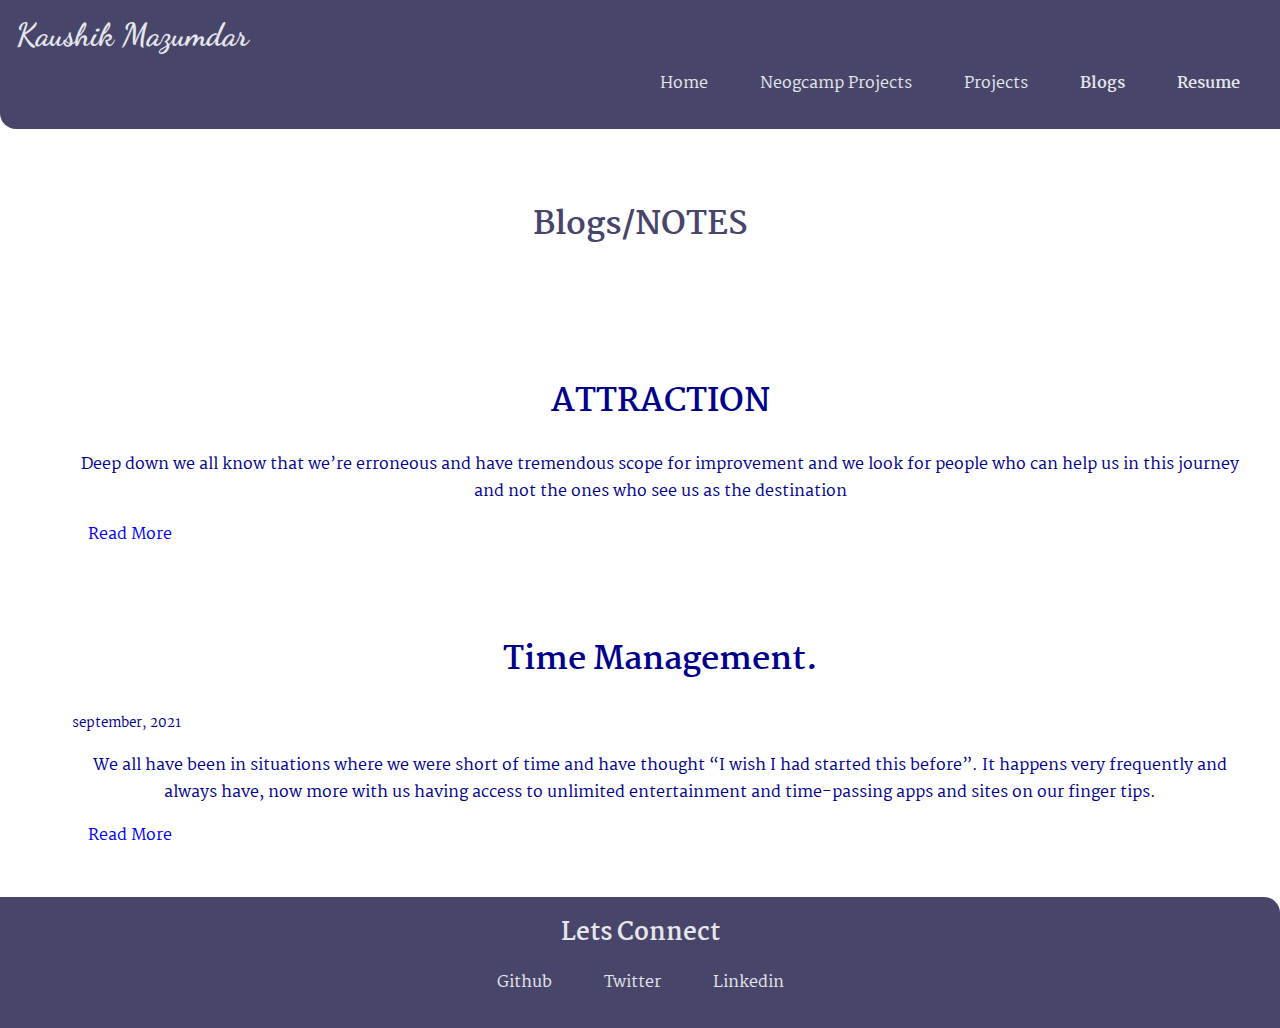
==== blog.html @ 856288fe "DOC UPDATE: Error fix" ====
<!DOCTYPE html>
<html lang="en">
<head>
    <meta charset="UTF-8">
    <meta name="viewport" content="width=device-width, initial-scale=1.0">
    <title> Blogs| Kaushik Mazumdar</title>
    <link href="/styles.css" rel="stylesheet"/>
</head>
<body>
    <nav class="navigation container">
        <div class="nav-brand">Kaushik Mazumdar</div>
        <ul class="list-non-bullet nav-pills">
            <li class="list-item-inline">
                <a  class="link " href="/index.html">Home</a>
            </li>
            <li class="list-item-inline">
                <a class="link " href="/neogcamp.html">Neogcamp Projects</a> 
            <li class="list-item-inline">
                <a class="link " href="/lib/Projects.html" >Projects</a>
            </li>
            <li class="list-item-inline">
                <a class="link link-active" href="/blog.html">Blogs</a>
            </li>
            <li class="list-item-inline">
                <a class="link link-active" href="/PDF/Kaushik_Analyst_resume.pdf" target="_blank">Resume</a>
            </li>
        </ul> 
    </nav>
    
    <header class="hero">
        <h1 class="hero-heading"><span class="heading-inverted">Blogs/NOTES</span></h1>
    </header>
    <main style="color:darkblue;">
        <ul class="list-non-bullet">
            <li>
                <article class="showcase-list container container-center  section ow">
                    <h1>ATTRACTION</h1>
                    <!-- <small>september, 2021</small> -->
                    <p>
                        Deep down we all know that we’re erroneous and have tremendous scope for 
                        improvement and we look for people who can help us in this journey and not
                         the ones who see us as the destination
                    </p>
    
                    <a class="link primary-link"
                        href="https://medium.com/@kmzdr1/attraction-bec5d6087912">Read
                        More</a>
                </article>
            </li>
            <li>
                <article class="showcase-list container container-center  section">
                    <h1>Time Management.</h1>
                    <small>september, 2021</small>
                    <p>
                        We all have been in situations where we were short of time and have thought “I wish I had started
                        this before”. It happens very frequently and always have, now more with us having access to
                        unlimited entertainment and time-passing apps and sites on our finger tips.
                    </p>
    
                    <a class="link primary-link" href="https://medium.com/@masranijay18/time-management-da2248c0a855">Read
                        More</a>
                </article>
            </li>
        </ul>
    
    </main>

    
    <footer class="footer container">
        <div class="footer-header">Lets Connect</div>
        <ul class="social-links list-non-bullet">
            <li class="list-item-inline" >
                <a class="link" href="https://github.com/kmzdr1">Github</a>
            </li>
            <li class="list-item-inline">
                <a class="link" href="https://twitter.com/1kaushik1">Twitter</a>
            </li>
            <li class="list-item-inline">
                <a class="link" href="https://linkedin.com/in/kmzdr1">Linkedin</a>
            </li>
        </ul>
    </footer>
</body>
</html>
---- styles.css ----
@import url('https://fonts.googleapis.com/css2?family=Martel:wght@400;700&display=swap');
@import url('https://fonts.googleapis.com/css2?family=Dancing+Script&display=swap');
:root{
    --primary-color:#48456b;
    --off-white:#E5E7EB;
}
body{
    font-family:"Martel",sans-serif;
    margin: 0px;
    /* background-image: url("/images/undraw_skateboard_d6or.svg"); */
    /* background-position: center; Center the image */
    /* background-repeat: no-repeat; Do not repeat the image */
    /* background-size: cover; */
    /* background-blend-mode: lighten; */
        
}

hr{
    margin:2rem 0rem;
}

/**container**/
.container{
    /* padding-left: 1rem; */
    /* padding-right: 1rem; */
    padding:0rem 1rem;
}
.container-centre{ 
    max-width: 900px;
    margin:auto;
    color: var(--primary-color)
    
}
/**Links**/
.link{
    text-decoration: none;
    padding: 0.5rem 1rem;
    
}
.link-primary{
    background-color: var(--primary-color);
    border-radius:0.5rem;
    color:white
}
.link-secondary{
    color:var(--primary-color);
    border-radius: 0.5rem;
    border: 1px solid var(--primary-color);

}
.list-non-bullet{
    list-style:none;
}
.list-item-inline{
    display: inline;
    padding:0rem 0.5rem;
}
.navigation {
    background-color: var(--primary-color);
    color:var(--off-white);
    padding: 1rem;
    border-bottom-left-radius: 1rem;
}
.navigation .nav-brand{
    font-weight: bold;
    font-family: 'Dancing Script', cursive;
    font-size: xx-large;
}
.navigation .nav-pills{
    text-align: right;
}
.navigation .link{
    color:var(--off-white);
}
.navigation .link-active{
    font-weight: bold;
}
.navigation li a:hover {
    color:black;
    font-weight: bold;
}
.hero{
    padding: 2rem;
}
.hero .hero-image{
    max-width: 800px;
    display:block;
    margin: auto;
    
}
.hero .hero-heading{
    color: var(--primary-color) ;
    padding-top: 1rem;
    text-align: center;
    display: block;
    
}
.hero .hero-heading .heading-inverted{
    color:var(--primary-color);
    padding-top: 1rem;
    text-align: left;
}

.heroMe{
    display: block;
  margin-left: auto;
  margin-right: auto;
  width: 90%;
}
.section{
    padding: 2rem;
}
.section h3 ,h1,p {
    text-align:center;
}
.OW{
    background-color: var(--off-white);
}
.footer{
    background-color: var(--primary-color);
    padding: 1rem .5rem;
    text-align: center;
    color:var(--off-white);
    border-top-right-radius: 1rem;
}
.footer .link{
    color:var(--off-white);
}
.footer .footer-header{
    font-weight: bold;
    font-size: x-large;
}
.footer ul{
    padding-inline-start: 0px;
}
.footer li a:hover {
    color:black;
    font-weight: bold;
}
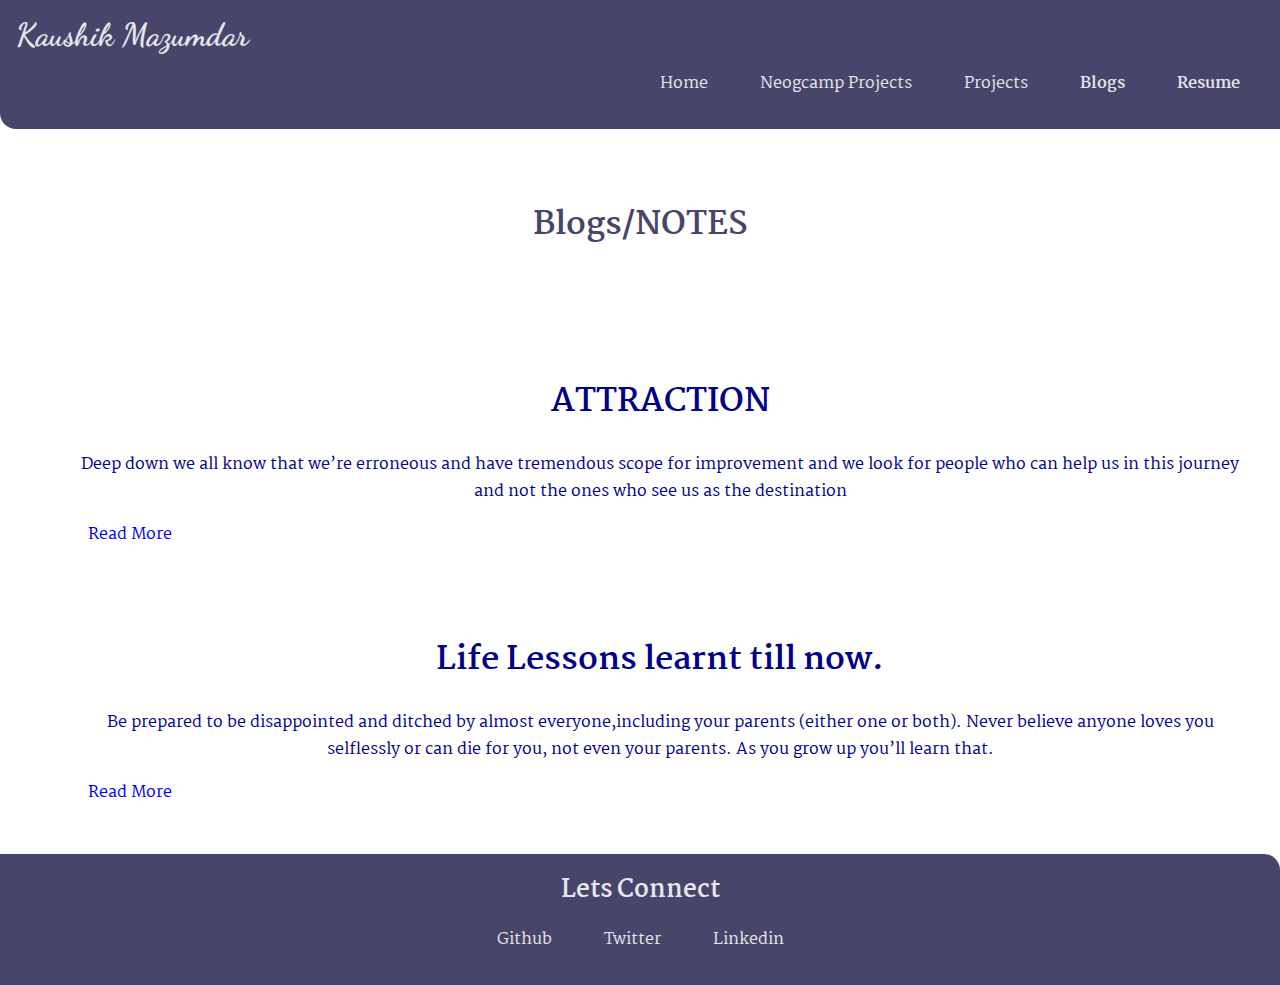
==== commit cfc55478: "doc update: blog update" ====
--- a/blog.html
+++ b/blog.html
@@ -49,15 +49,15 @@
             </li>
             <li>
                 <article class="showcase-list container container-center  section">
-                    <h1>Time Management.</h1>
-                    <small>september, 2021</small>
+                    <h1>Life Lessons learnt till now.</h1>
+                    <!-- <small>september, 2021</small> -->
                     <p>
-                        We all have been in situations where we were short of time and have thought “I wish I had started
-                        this before”. It happens very frequently and always have, now more with us having access to
-                        unlimited entertainment and time-passing apps and sites on our finger tips.
+                        Be prepared to be disappointed and ditched by almost everyone,including your parents 
+                        (either one or both). Never believe anyone loves you selflessly or can die for you,
+                        not even your parents. As you grow up you’ll learn that.
                     </p>
     
-                    <a class="link primary-link" href="https://medium.com/@masranijay18/time-management-da2248c0a855">Read
+                    <a class="link primary-link" href="https://medium.com/@kmzdr1/life-lessons-learnt-till-now-f856c6501963">Read
                         More</a>
                 </article>
             </li>
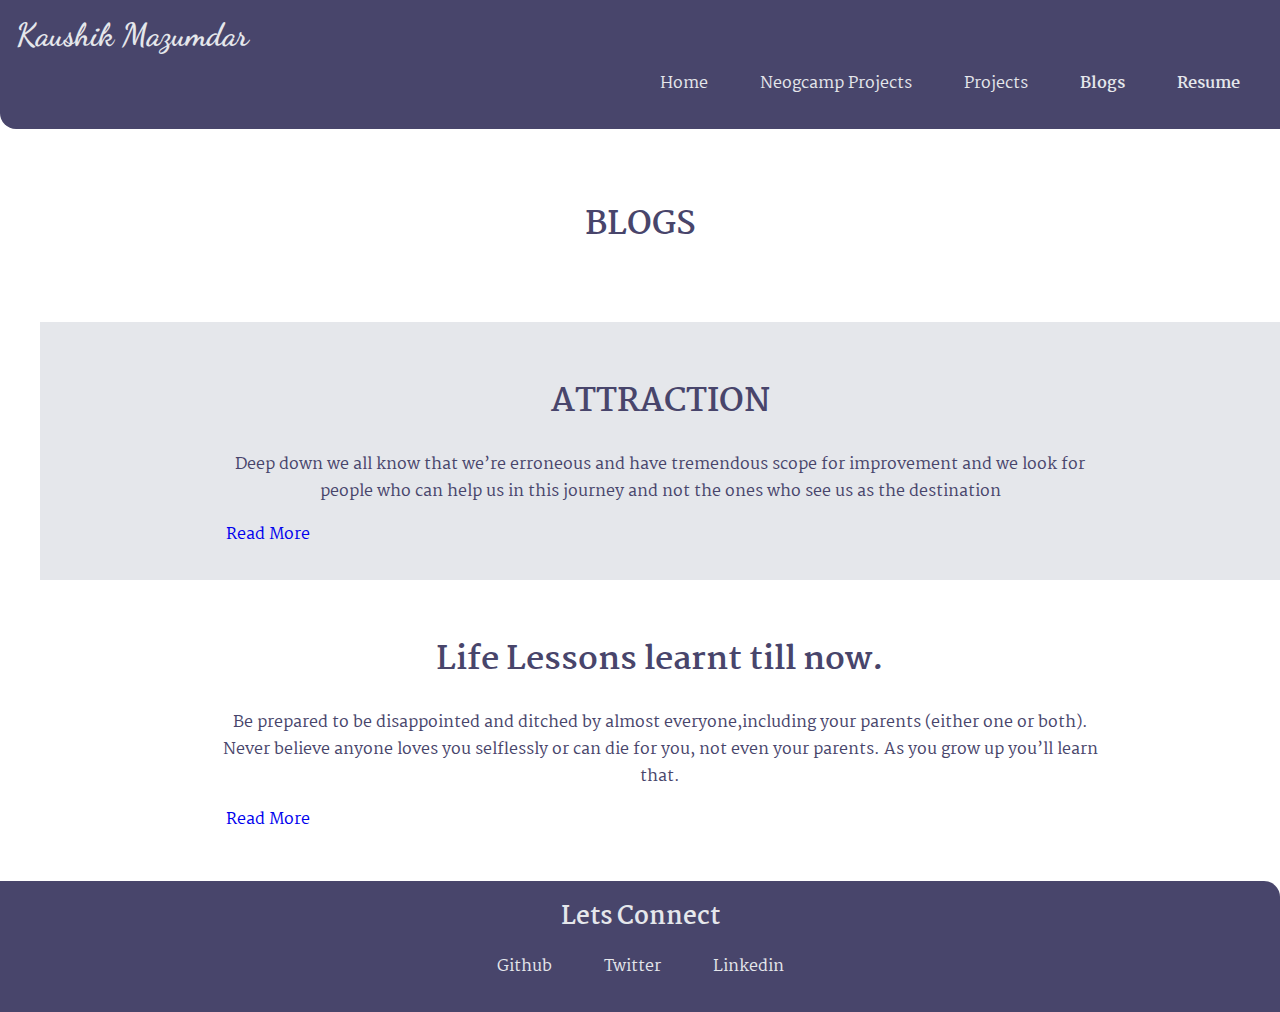
==== commit 4e7744ff: "doc update: blog page update" ====
--- a/blog.html
+++ b/blog.html
@@ -28,12 +28,13 @@
     </nav>
     
     <header class="hero">
-        <h1 class="hero-heading"><span class="heading-inverted">Blogs/NOTES</span></h1>
+        <h1 class="hero-heading"><span class="heading-inverted">BLOGS</span></h1>
     </header>
-    <main style="color:darkblue;">
+    <!-- <main style="color:darkblue;"> -->
         <ul class="list-non-bullet">
             <li>
-                <article class="showcase-list container container-center  section ow">
+                <section class="section OW ">
+                    <div class="container container-centre">
                     <h1>ATTRACTION</h1>
                     <!-- <small>september, 2021</small> -->
                     <p>
@@ -45,21 +46,22 @@
                     <a class="link primary-link"
                         href="https://medium.com/@kmzdr1/attraction-bec5d6087912">Read
                         More</a>
-                </article>
+                    </div>
+                </section>
             </li>
             <li>
-                <article class="showcase-list container container-center  section">
+                <section class="section">
+                    <div class="container container-centre">
                     <h1>Life Lessons learnt till now.</h1>
-                    <!-- <small>september, 2021</small> -->
-                    <p>
-                        Be prepared to be disappointed and ditched by almost everyone,including your parents 
-                        (either one or both). Never believe anyone loves you selflessly or can die for you,
-                        not even your parents. As you grow up you’ll learn that.
+                    <p>Be prepared to be disappointed and ditched by almost everyone,including your parents 
+                       (either one or both). Never believe anyone loves you selflessly or can die for you,
+                       not even your parents. As you grow up you’ll learn that.
                     </p>
     
                     <a class="link primary-link" href="https://medium.com/@kmzdr1/life-lessons-learnt-till-now-f856c6501963">Read
                         More</a>
-                </article>
+                    </div>
+                </section>
             </li>
         </ul>
     
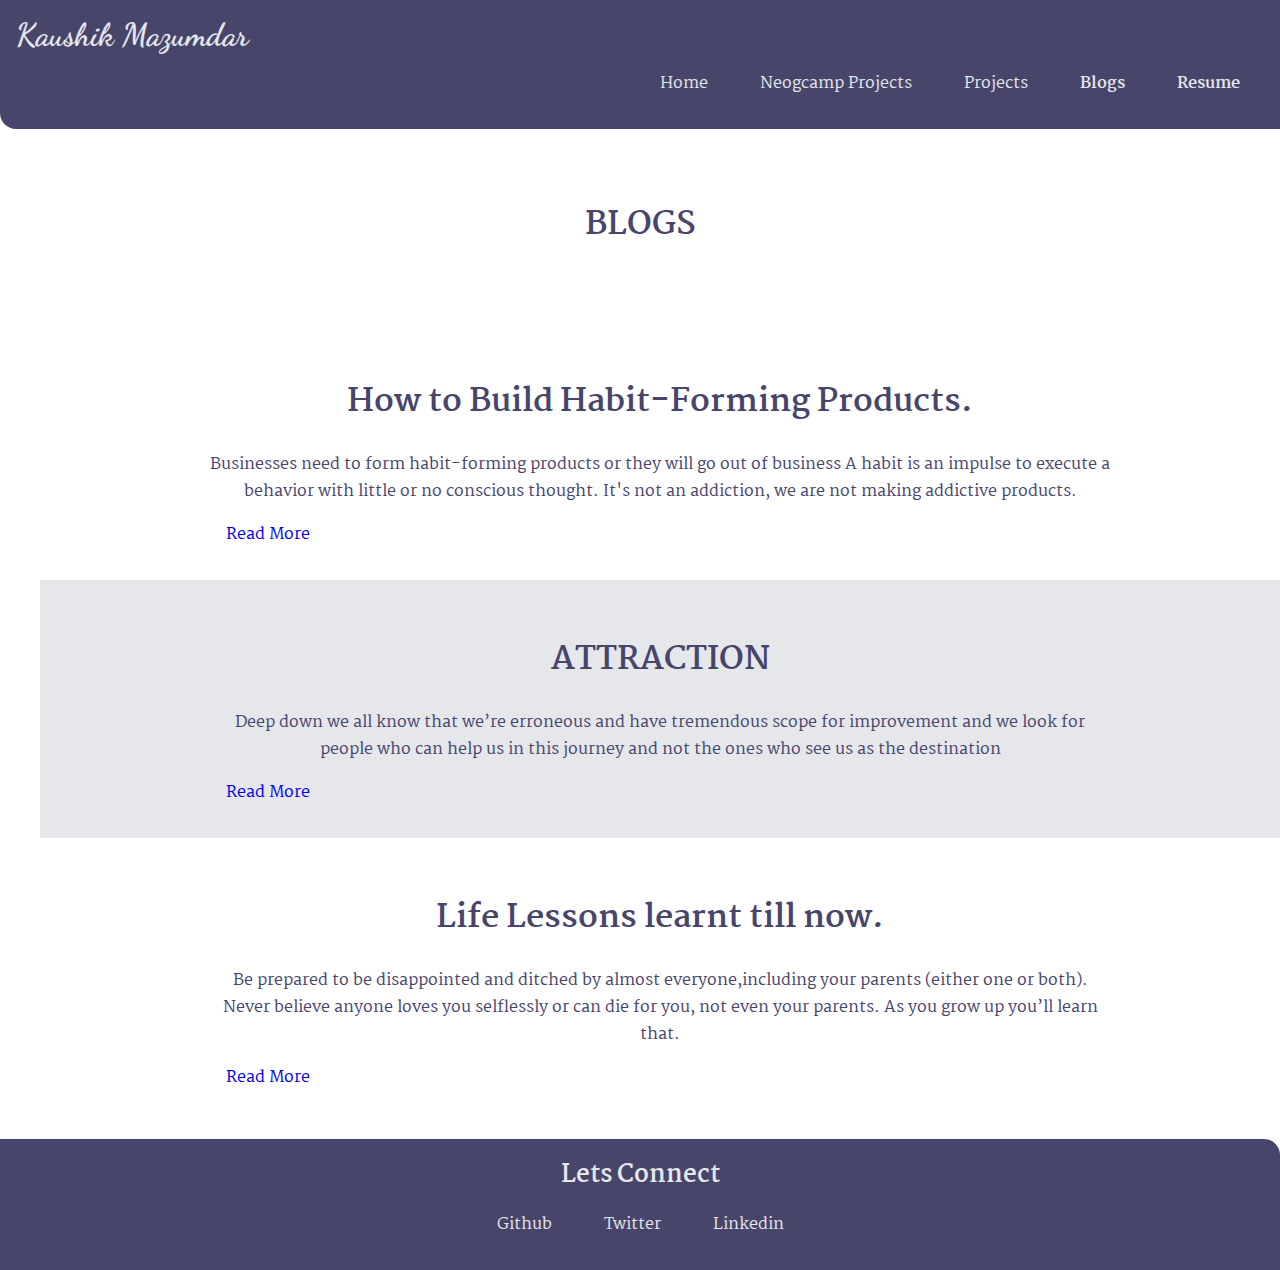
==== commit 281b0713: "doc: update" ====
--- a/blog.html
+++ b/blog.html
@@ -32,6 +32,22 @@
     </header>
     <!-- <main style="color:darkblue;"> -->
         <ul class="list-non-bullet">
+            <li>
+                <section class="section">
+                    <div class="container container-centre">
+                    <h1>How to Build Habit-Forming Products.</h1>
+                    <p>Businesses need to form habit-forming products or they will go out of business
+                        A habit is an impulse to execute a behavior with little or no conscious thought.
+                        It's not an addiction, we are not making addictive products.
+                    </p>
+    
+                    <a class="link primary-link" href="https://medium.com/@kmzdr1/how-to-build-habit-forming-products-b5bba83af845">Read
+                        More</a>
+                    </div>
+                </section>
+            </li>
+
+
             <li>
                 <section class="section OW ">
                     <div class="container container-centre">
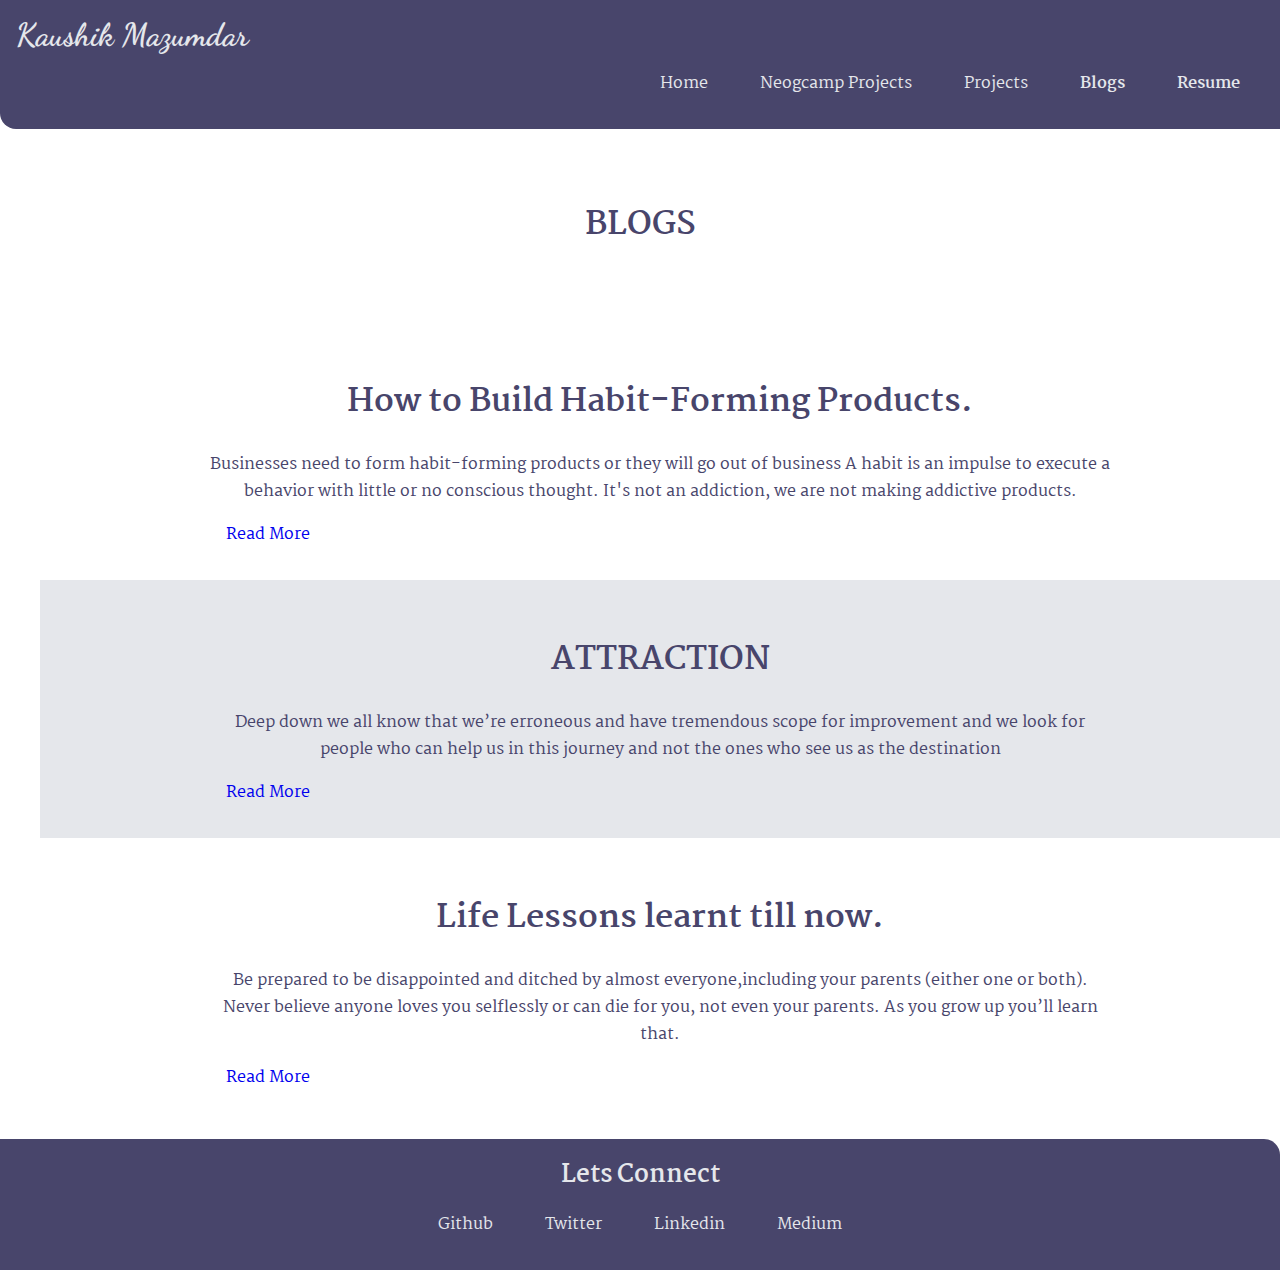
==== commit c293be92: "doc: update" ====
--- a/blog.html
+++ b/blog.html
@@ -96,6 +96,9 @@
             <li class="list-item-inline">
                 <a class="link" href="https://linkedin.com/in/kmzdr1">Linkedin</a>
             </li>
+            <li class="list-item-inline">
+                <a class="link" href="https://medium.com/@kmzdr1">Medium</a>
+            </li>
         </ul>
     </footer>
 </body>
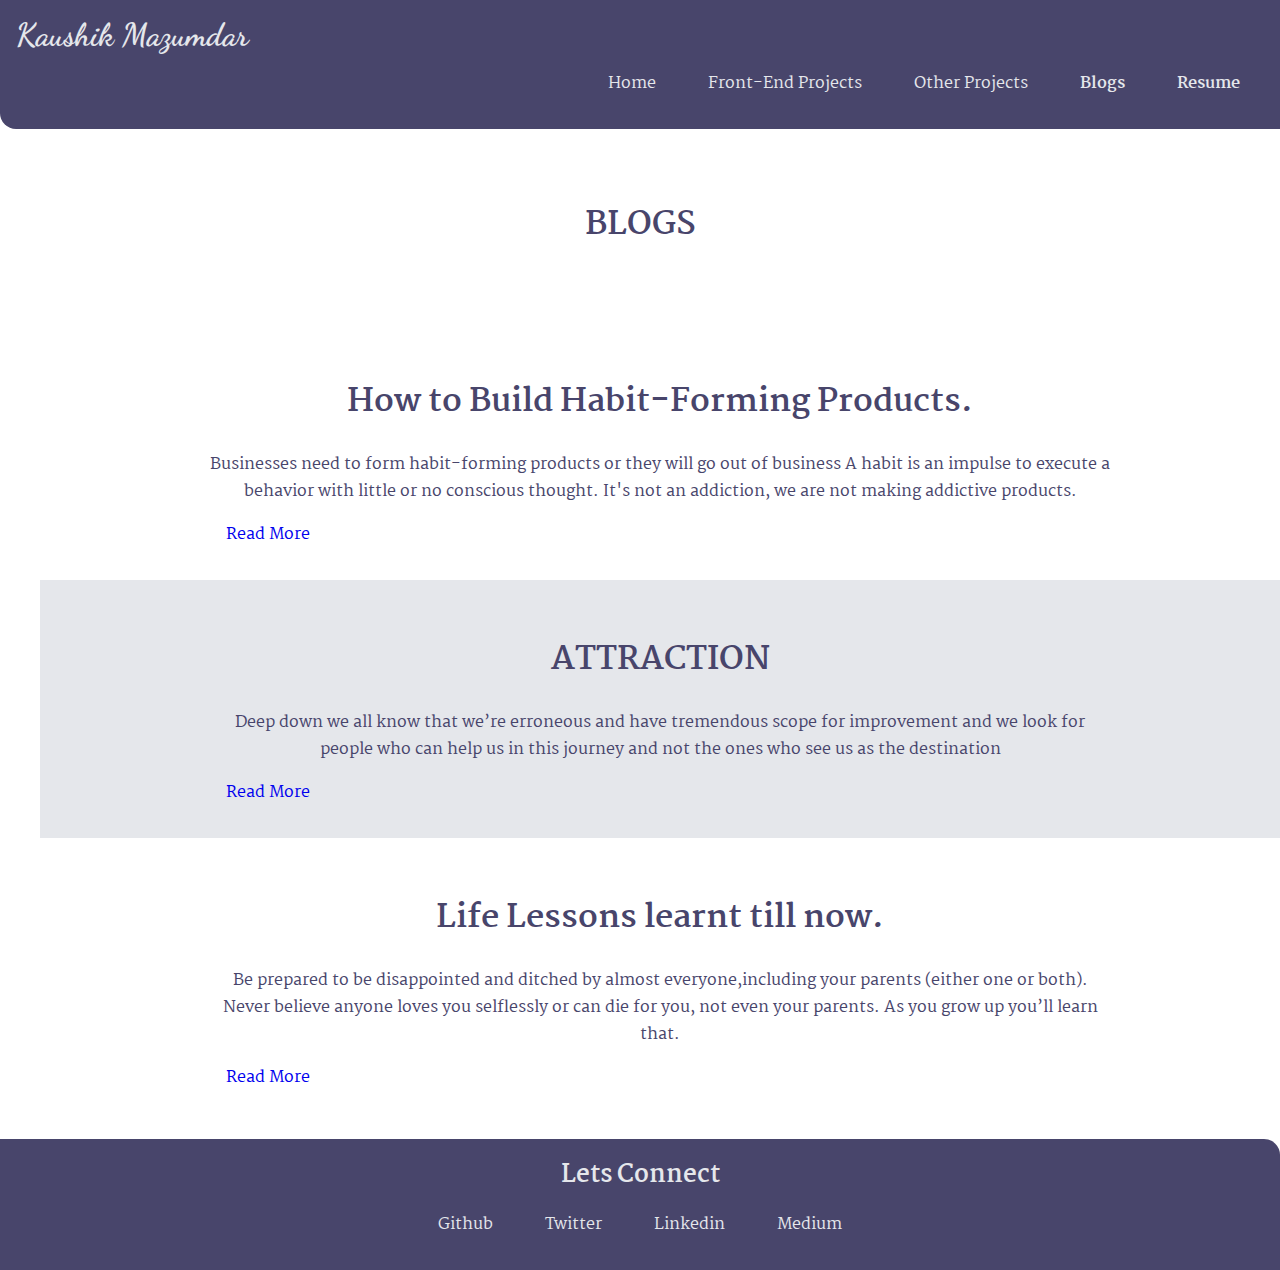
==== commit f5be4056: "update: Doc update" ====
--- a/blog.html
+++ b/blog.html
@@ -14,9 +14,9 @@
                 <a  class="link " href="/index.html">Home</a>
             </li>
             <li class="list-item-inline">
-                <a class="link " href="/neogcamp.html">Neogcamp Projects</a> 
+                <a class="link " href="/neogcamp.html">Front-End Projects</a> 
             <li class="list-item-inline">
-                <a class="link " href="/lib/Projects.html" >Projects</a>
+                <a class="link " href="/lib/Projects.html"> Other Projects</a>
             </li>
             <li class="list-item-inline">
                 <a class="link link-active" href="/blog.html">Blogs</a>
@@ -88,7 +88,7 @@
         <div class="footer-header">Lets Connect</div>
         <ul class="social-links list-non-bullet">
             <li class="list-item-inline" >
-                <a class="link" href="https://github.com/kmzdr1">Github</a>
+                <a class="link" href="https://github.com/KaushikMaz">Github</a>
             </li>
             <li class="list-item-inline">
                 <a class="link" href="https://twitter.com/1kaushik1">Twitter</a>
